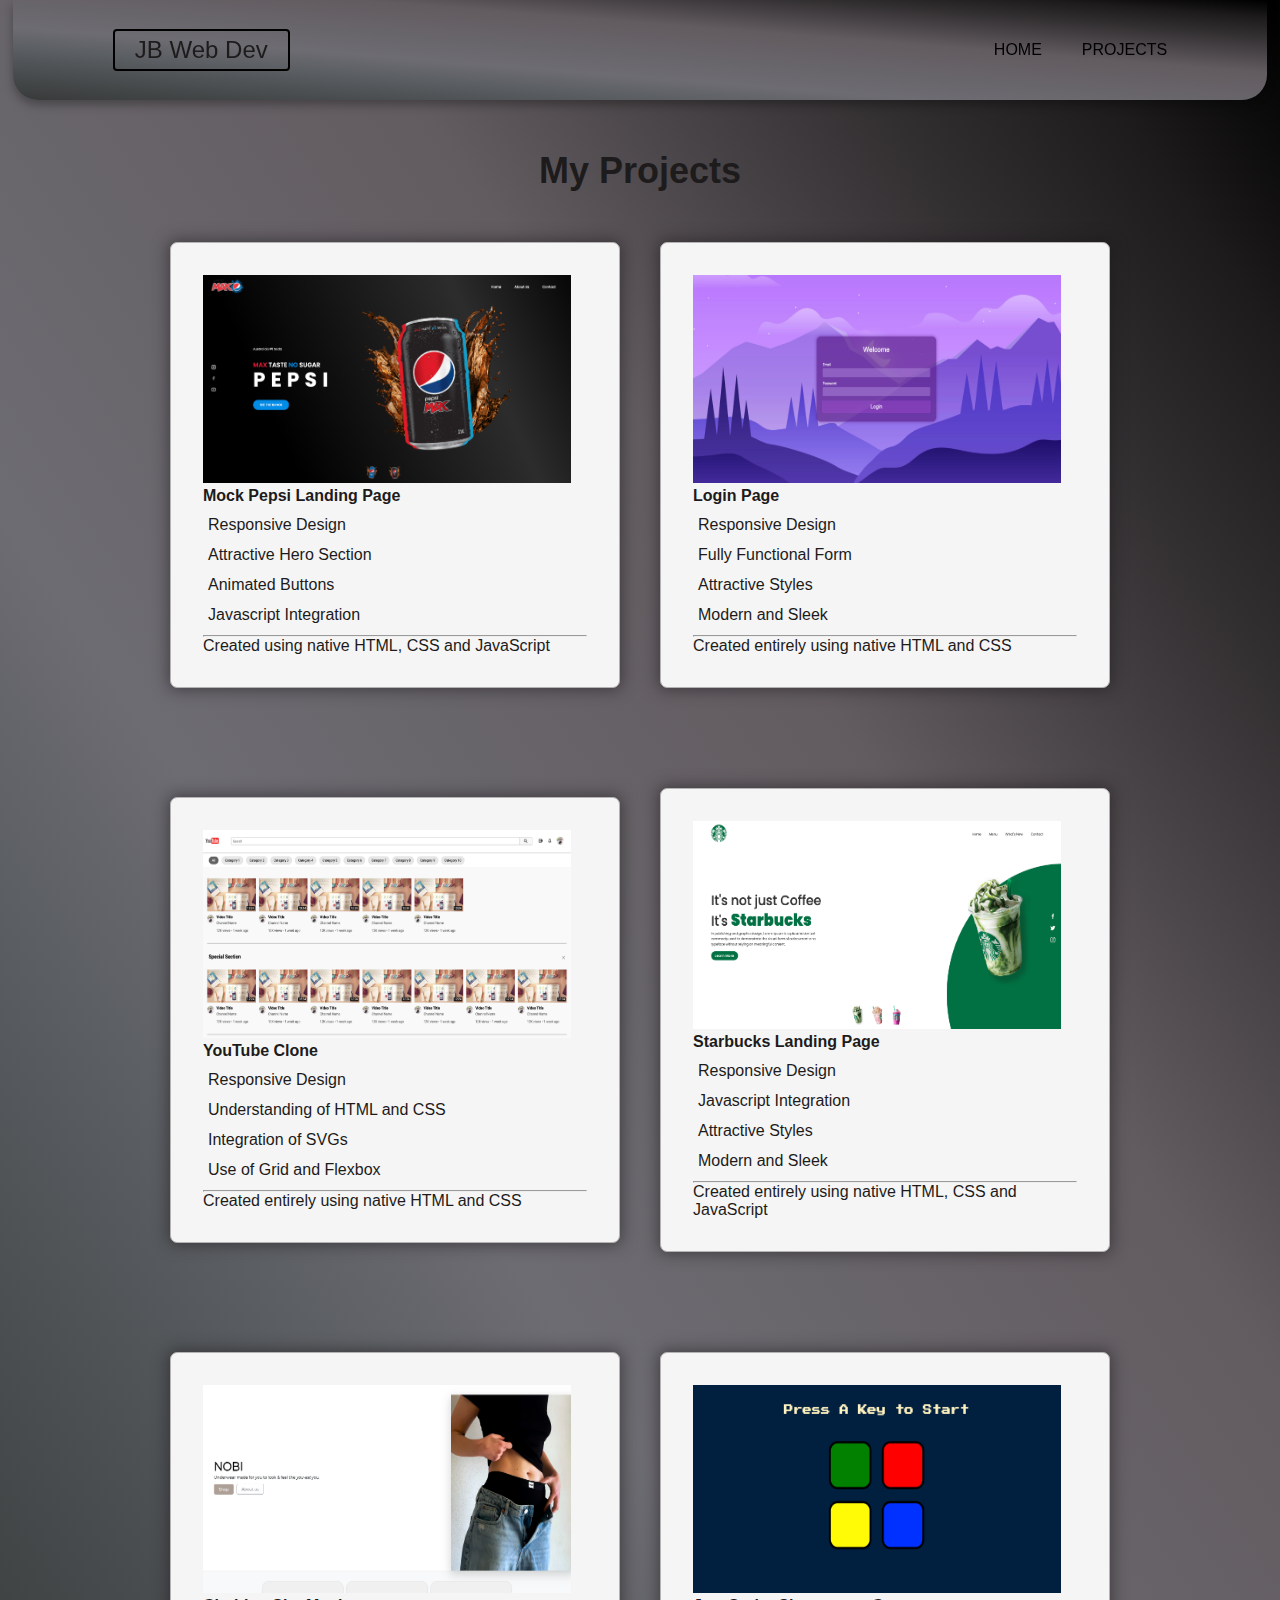
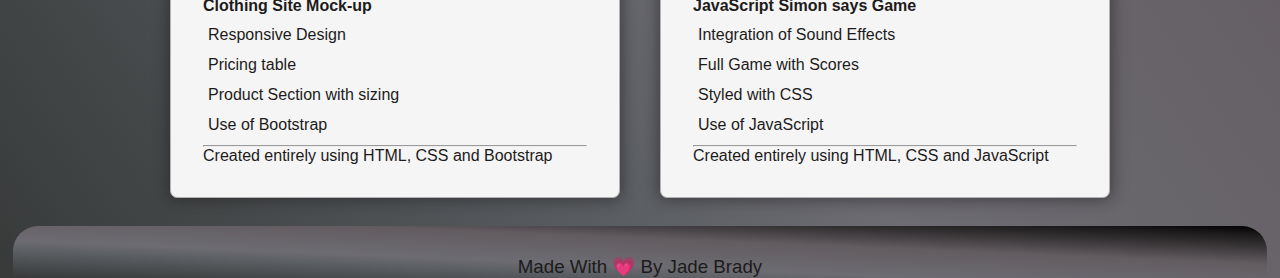
==== projects.html @ f9c2838a "Add files via upload" ====
<!DOCTYPE html>
<html lang="en">
<head>
    <meta charset="UTF-8">
    <meta name="viewport" content="width=device-width, initial-scale=1.0">
    <title>jade brady's projects</title>
    <link rel="stylesheet" href="style.css">
    <link rel="preconnect" href="https://fonts.googleapis.com">
<link rel="preconnect" href="https://fonts.gstatic.com" crossorigin>
<link href="https://fonts.googleapis.com/css2?family=Open+Sans:ital,wght@0,300..800;1,300..800&display=swap" rel="stylesheet">
</head>
<body>
    <header>
        <a class="logo" href="index.html">JB Web Dev</a>
        <ul>
            <li><a class="home" href="index.html">HOME</a></li>
            <li><a class="projects" href="projects.html">PROJECTS</a></li>
        </ul>
    </header>
    <heading><h1>My Projects</h1></heading>
    <main class="container">
        <div class="project-cards">
            <a class="card-label" href="https://jadebrady.github.io/pepsilanding/" target="_blank"><img class="card" src="pepsi-landing-img.png" alt="pepsilanding"></a>
            <div class="card-text">
                <h4>Mock Pepsi Landing Page</h4>
                <ul class="card-list">
                    <li>Responsive Design</li>
                    <li>Attractive Hero Section</li>
                    <li>Animated Buttons</li>
                    <li>Javascript Integration</li>
                </ul>
                <hr>
                <div>
                <p>Created using native HTML, CSS and JavaScript</p>
                </div>
            </div>
        </div>
        <div class="project-cards">
            <a class="card-label" href="https://jadebrady.github.io/login-/" target="_blank"><img class="card" src="login-page-img.png" alt="login page"></a>
            <div class="card-text">
                <h4>Login Page</h4>
                <ul class="card-list">
                    <li>Responsive Design</li>
                    <li>Fully Functional Form</li>
                    <li>Attractive Styles</li>
                    <li>Modern and Sleek</li>
                </ul>
                <hr>
                <div>
                <p>Created entirely using native HTML and CSS</p>
                </div>
            </div>
        </div>
        <div class="project-cards">
            <a class="card-label" href="https://jadebrady.github.io/Youtube-clone/" target="_blank"><img class="card" src="youtube-clone-img.png" alt="youtube clone page"></a>
            <div class="card-text">
                <h4>YouTube Clone</h4>
                <ul class="card-list">
                    <li>Responsive Design</li>
                    <li>Understanding of HTML and CSS</li>
                    <li>Integration of SVGs</li>
                    <li>Use of Grid and Flexbox</li>
                </ul>
                <hr>
                <div>
                <p>Created entirely using native HTML and CSS</p>
                </div>
            </div>
        </div>
        <div class="project-cards">
            <a class="card-label" href="https://jadebrady.github.io/starbucks-landing/" target="_blank"><img class="card" src="starbucks-img.png" alt="starbucks landing page"></a>
            <div class="card-text">
                <h4>Starbucks Landing Page</h4>
                <ul class="card-list">
                    <li>Responsive Design</li>
                    <li>Javascript Integration</li>
                    <li>Attractive Styles</li>
                    <li>Modern and Sleek</li>
                </ul>
                <hr>
                <div>
                <p>Created entirely using native HTML, CSS and JavaScript</p>
                </div>
            </div>
        </div>
        <div class="project-cards">
            <a class="card-label" href="https://jadebrady.github.io/nobimockv2/" target="_blank"><img class="card" src="nobi-img.png" alt="login page"></a>
            <div class="card-text">
                <h4>Clothing Site Mock-up</h4>
                <ul class="card-list">
                    <li>Responsive Design</li>
                    <li>Pricing table</li>
                    <li>Product Section with sizing</li>
                    <li>Use of Bootstrap</li>
                </ul>
                <hr>
                <div>
                <p>Created entirely using HTML, CSS and Bootstrap</p>
                </div>
            </div>
        </div>
        <div class="project-cards">
            <a class="card-label" href="https://jadebrady.github.io/simonGame/" target="_blank"><img class="card" src="simon-game-img.png" alt="login page"></a>
            <div class="card-text">
                <h4>JavaScript Simon says Game</h4>
                <ul class="card-list">
                    <li>Integration of Sound Effects</li>
                    <li>Full Game with Scores</li>
                    <li>Styled with CSS</li>
                    <li>Use of JavaScript</li>
                </ul>
                <hr>
                <div>
                <p>Created entirely using HTML, CSS and JavaScript</p>
                </div>
            </div>
        </div>
        
    </main>
    <footer class="projects-footer">
        <h3>Made With 💗 By Jade Brady</h3>
    </footer>
</body>
</html>
---- style.css ----
*, *::before, *::after {
    box-sizing: border-box;
    margin: 0;
    padding: 0;
    font-family: "Roboto", Arial, Helvetica, sans-serif;
    color: #1d1b1b;
}
:root {
    --logo-color: linear-gradient(to top, #ee41e3, #df3ee5, #d03ce7, #bf3ae9, #ad3aea, #ac4dec, #ac5dee, #ac6bef, #be8cf1, #ceabf2, #decbf1, #edeaf0);
    --header-color: linear-gradient(to right top, #383a3a, #434647, #4f5356, #5d6064, #6d6c72, #69676c, #666166, #625c60, #4a4548, #322f31, #1d1b1b, #000000);
}
heading{
    color: #f7e6ff;
    display: flex;
    position: relative;
    align-items: center;
    justify-content: center;
    top: 150px;
    font-size: large;
}
body {
    background: var(--header-color);
    background-position: center;
    background-repeat: no-repeat;
}

header{
    background: var(--header-color);
    padding: 20px 100px;
    height: 100px;
    position: fixed;
    display: flex;
    top: 0;
    left: 1%;
    z-index: 1;
    width: 98%;
    text-align: center;
    gap: 20px;
    border-radius: 0px 0px 25px 25px;
    justify-content: space-between;
    align-items: center;
    box-shadow: 0px 5px 10px rgba(0, 0, 0, 0.3);
}
.logo{
    font-size: 1.5rem;
    text-decoration: none;
    border: 2px solid black;
    padding: 5px 20px;
    border-radius: 0.25rem;
    transition: background-color .5s ease-in-out;
}
.logo:hover{
    background-color: white;
}
header ul{
    position: relative;
    display: flex;
}
header ul li{
    list-style: none;
}
header ul li a{
    display: inline-block;
    color: black;
    font-weight: normal;
    margin-left: 40px;
    text-decoration: underline 0.15em rgba(0, 0, 0, 0);
    transition: text-decoration-color ease-in .25s;  
}
header ul li a:hover{
    text-decoration-color: white;
}
.container {
    display: flex;
    flex-wrap: wrap;
    position: relative;
    top: 100px;
    flex-direction: row;
    justify-content: center;
    align-items: center;
}
.project-cards{
    background: whitesmoke;
    padding: 2rem;
    border: 1px solid rgb(181, 178, 179);
    border-radius: .45rem;
    width: 450px;
    margin: 100px 20px 0px 20px;
    box-shadow: 0px 0px 15px 2px rgba(25, 22, 25, 0.5);
    transition: transform .55s ease;
}
.project-cards:hover{
    transform: translateY(-10px);
}
.card-list {
    list-style: none !important;
    padding: 5px;
    line-height: 30px;
}
.card{
    width: 23rem;
    height: 13rem;
}

.index-footer{
    background: var(--header-color);
    text-align: center;
    color: white;
    clear: both;
    margin: 50px 1% 0 1%;
    padding: 30px 0 0 0;
    border-radius: 25px 25px 0 0;
}
.projects-footer{
    background: var(--header-color);
    text-align: center;
    color: white;
    clear: both;
    margin: 10% 1% 0 1%;
    padding: 30px 0 0 0;
    border-radius: 25px 25px 0 0;
}
footer h3{
    font-weight: lighter;
}

/* HOME PAGE */

hero{
    min-height: 100vh;
    position: relative;
    display: grid;
    grid-template-columns: repeat(2, 1fr);
    align-items: center;
    gap: 2rem;
    padding: 0 19%;
}
hero img{
    width: 500px;
    height: auto;
    border-radius: 50%;
    -webkit-box-shadow: 5px 5px 15px 5px #FF8080, -9px 5px 15px 5px #FFE488, -7px -5px 15px 5px #8CFF85, 12px -5px 15px 5px #80C7FF, 12px 10px 15px 7px #E488FF, -10px 10px 15px 7px #FF616B, -10px -7px 27px 1px #8E5CFF, 38px 50px 19px 50px rgba(0,0,0,0); 
    box-shadow: 5px 5px 15px 5px #FF8080, -9px 5px 15px 5px #FFE488, -7px -5px 15px 5px #8CFF85, 12px -5px 15px 5px #80C7FF, 12px 10px 15px 7px #E488FF, -10px 10px 15px 7px #FF616B, -10px -7px 27px 1px #8E5CFF, 38px 50px 19px 50px rgba(0,0,0,0);}

.hero-text{
    font-size: 80px;
    line-height: 1;
    color: #1d1b1b;
    margin: 0 0 45px;
    letter-spacing: 20px;
    text-transform:lowercase;
}

.icons {
    position: absolute;
    top: 50%;
    right: 30px;
    transform: translateY(-50%);
    display: flex;
    justify-content: center;
    align-items: center;
    flex-direction: column;
}

.icons li {
    list-style: none;
}

.icons li a {
    display: inline-block;
    margin: 5px 0;
    transition: all .5s ease-in-out;
}

.icons li a:hover {
    transform: translateY(-10px);
}

@media screen and (max-width: 1200px) {
    .container{
        flex-direction: column;
    }
    .project-cards{
        margin: 20px;
    }
    heading{
        top: 110px;
        font-size: small;
    }
    .hero-text {
        font-size: 50px;
        letter-spacing: 10px;
    }
    hero img {
        width: 300px;
    }
    .icons li a {
        transform: scale(70%);
    }
}
@media screen and (max-width: 700px) {
    .container{
        flex-direction: column;
    }
    .project-cards{
        margin: 20px;
    }
    .logo {
        font-size: 1rem;
    }
    header ul li a{
        font-size: .75rem;
    }
    heading{
        top: 110px;
        font-size: small;
    }
    .hero-text {
        font-size: 30px;
        margin-top: 100px;
    }
    hero img {
        width: 200px;
       
    }
    hero {
        flex-direction: column;
        display: flex;
        justify-content: center;
        align-items: center;
    }
}
@media screen and (max-width: 500px) {
    .container{
        flex-direction: column;
    }
    .project-cards{
        margin: 20px;
    }
    .logo {
        font-size: 1rem;
        position: relative;
        right: 70px;

    }
    header ul li a{
        font-size: .75rem;
    }
    .project-cards{
        width: 300px;
    }

    .card{
        width: 15rem;
        height: 8rem;
    } 
    heading{
        top: 110px;
        font-size: small ;
    }
    .hero-text {
        font-size: 30px;
        margin-top: 100px;
    }
    hero img {
        width: 200px;
       
    }
    hero {
        flex-direction: column;
        display: flex;
        justify-content: center;
        align-items: center;
    }
}
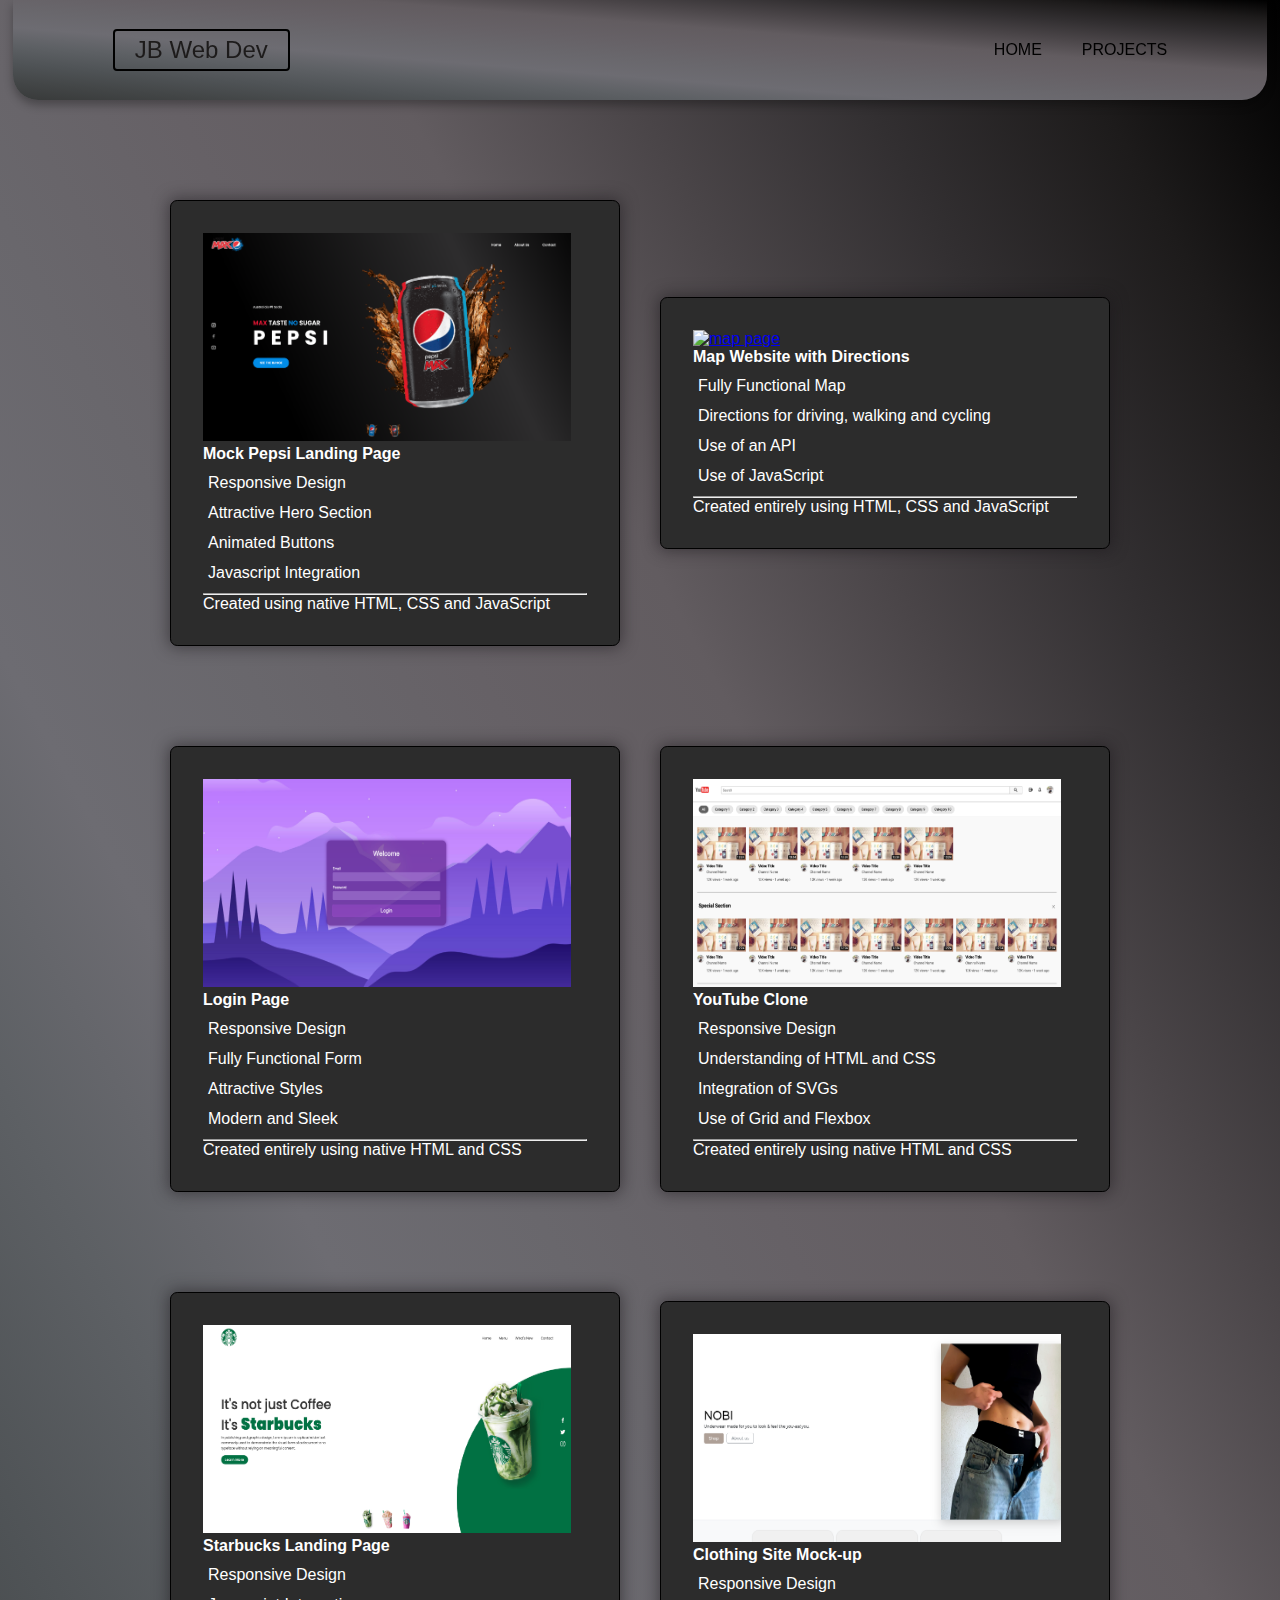
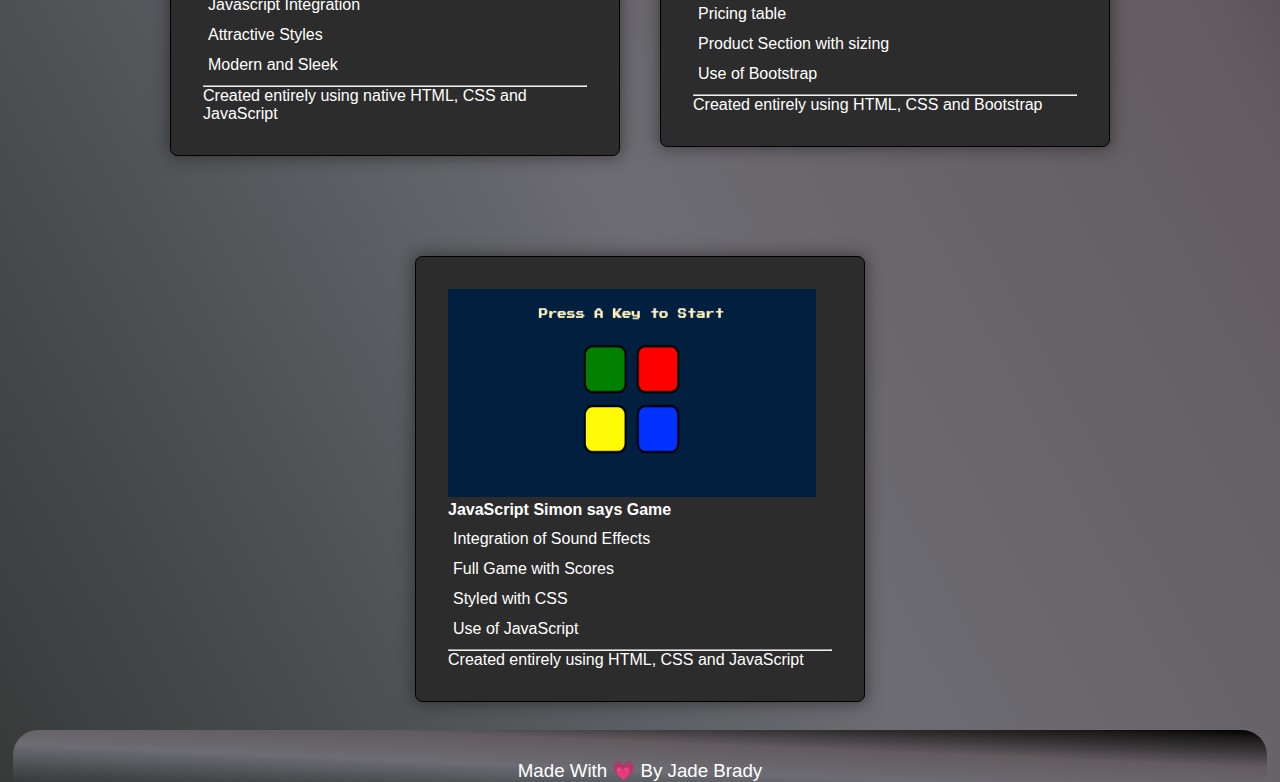
==== commit b761fb50: "Updated 9april24" ====
--- a/projects.html
+++ b/projects.html
@@ -17,10 +17,9 @@
             <li><a class="projects" href="projects.html">PROJECTS</a></li>
         </ul>
     </header>
-    <heading><h1>My Projects</h1></heading>
     <main class="container">
         <div class="project-cards">
-            <a class="card-label" href="https://jadebrady.github.io/pepsilanding/" target="_blank"><img class="card" src="pepsi-landing-img.png" alt="pepsilanding"></a>
+            <a class="card-label" href="https://jadebrady.github.io/pepsilanding/" target="_blank"><img class="card" src="pepsi-landing-img.png" alt="pepsi landing"></a>
             <div class="card-text">
                 <h4>Mock Pepsi Landing Page</h4>
                 <ul class="card-list">
@@ -32,6 +31,22 @@
                 <hr>
                 <div>
                 <p>Created using native HTML, CSS and JavaScript</p>
+                </div>
+            </div>
+        </div>
+        <div class="project-cards">
+            <a class="card-label" href="https://jadebrady.github.io/MapsClone/" target="_blank"><img class="card" src="jadesmap.png" alt="map page"></a>
+            <div class="card-text">
+                <h4>Map Website with Directions</h4>
+                <ul class="card-list">
+                    <li>Fully Functional Map</li>
+                    <li>Directions for driving, walking and cycling</li>
+                    <li>Use of an API</li>
+                    <li>Use of JavaScript</li>
+                </ul>
+                <hr>
+                <div>
+                <p>Created entirely using HTML, CSS and JavaScript</p>
                 </div>
             </div>
         </div>
--- a/style.css
+++ b/style.css
@@ -3,21 +3,12 @@
     margin: 0;
     padding: 0;
     font-family: "Roboto", Arial, Helvetica, sans-serif;
-    color: #1d1b1b;
 }
 :root {
     --logo-color: linear-gradient(to top, #ee41e3, #df3ee5, #d03ce7, #bf3ae9, #ad3aea, #ac4dec, #ac5dee, #ac6bef, #be8cf1, #ceabf2, #decbf1, #edeaf0);
     --header-color: linear-gradient(to right top, #383a3a, #434647, #4f5356, #5d6064, #6d6c72, #69676c, #666166, #625c60, #4a4548, #322f31, #1d1b1b, #000000);
 }
-heading{
-    color: #f7e6ff;
-    display: flex;
-    position: relative;
-    align-items: center;
-    justify-content: center;
-    top: 150px;
-    font-size: large;
-}
+
 body {
     background: var(--header-color);
     background-position: center;
@@ -48,9 +39,10 @@
     padding: 5px 20px;
     border-radius: 0.25rem;
     transition: background-color .5s ease-in-out;
+    color: #1d1b1b;
 }
 .logo:hover{
-    background-color: white;
+    background-color: rgba(255, 255, 255, 0.558);
 }
 header ul{
     position: relative;
@@ -63,12 +55,13 @@
     display: inline-block;
     color: black;
     font-weight: normal;
+    font-size: 1rem;
     margin-left: 40px;
     text-decoration: underline 0.15em rgba(0, 0, 0, 0);
     transition: text-decoration-color ease-in .25s;  
 }
 header ul li a:hover{
-    text-decoration-color: white;
+    text-decoration-color: rgba(255, 255, 255, 0.558);
 }
 .container {
     display: flex;
@@ -80,17 +73,19 @@
     align-items: center;
 }
 .project-cards{
-    background: whitesmoke;
+    background: #2c2c2c;
+    color: white;
     padding: 2rem;
-    border: 1px solid rgb(181, 178, 179);
+    border: 1px solid rgb(0, 0, 0);
     border-radius: .45rem;
     width: 450px;
     margin: 100px 20px 0px 20px;
     box-shadow: 0px 0px 15px 2px rgba(25, 22, 25, 0.5);
-    transition: transform .55s ease;
+    transition: all .55s ease;
 }
 .project-cards:hover{
     transform: translateY(-10px);
+    background-color: #69676c;
 }
 .card-list {
     list-style: none !important;
@@ -144,7 +139,7 @@
 
 .hero-text{
     font-size: 80px;
-    line-height: 1;
+    line-height: 0.85;
     color: #1d1b1b;
     margin: 0 0 45px;
     letter-spacing: 20px;
@@ -162,6 +157,34 @@
     flex-direction: column;
 }
 
+.project-btn {
+    border: 2px solid #1d1b1b;
+    font-size: 40px;
+    background: rgba(0, 0, 0, 0.528);
+    text-decoration: none;
+    position: absolute;
+    display: flex;
+    justify-content: center;
+    align-items: center;
+    top: 75%;
+    left: 20%;
+    border-radius: 20px;
+    transition: all .5s ease-in-out;
+    text-transform: lowercase;
+    letter-spacing: 5px;
+}
+
+button a{
+    text-decoration: none;
+    color: white;
+    padding: 25px;
+}
+
+.project-btn:hover{
+    transform: translateX(10px);
+    background:rgb(0, 0, 0);
+}
+
 .icons li {
     list-style: none;
 }
@@ -176,6 +199,16 @@
     transform: translateY(-10px);
 }
 
+@media screen and (max-width: 1500px) {
+    button a {
+        padding: 15px
+    }
+    .project-btn {
+        font-size: 25px;
+        top: 75%;
+    }
+}
+
 @media screen and (max-width: 1200px) {
     .container{
         flex-direction: column;
@@ -197,6 +230,15 @@
     .icons li a {
         transform: scale(70%);
     }
+    .project-btn {
+        font-size: 20px;
+        top: 62%;
+
+    }
+    button a {
+        padding: 10px;
+
+    }
 }
 @media screen and (max-width: 700px) {
     .container{
@@ -218,6 +260,7 @@
     .hero-text {
         font-size: 30px;
         margin-top: 100px;
+        margin-left: 40px;
     }
     hero img {
         width: 200px;
@@ -228,6 +271,13 @@
         display: flex;
         justify-content: center;
         align-items: center;
+    }
+    .project-btn {
+        display: none;
+
+    }
+    button a {
+        display: none;
     }
 }
 @media screen and (max-width: 500px) {
@@ -272,4 +322,5 @@
         justify-content: center;
         align-items: center;
     }
-}
+   
+}
